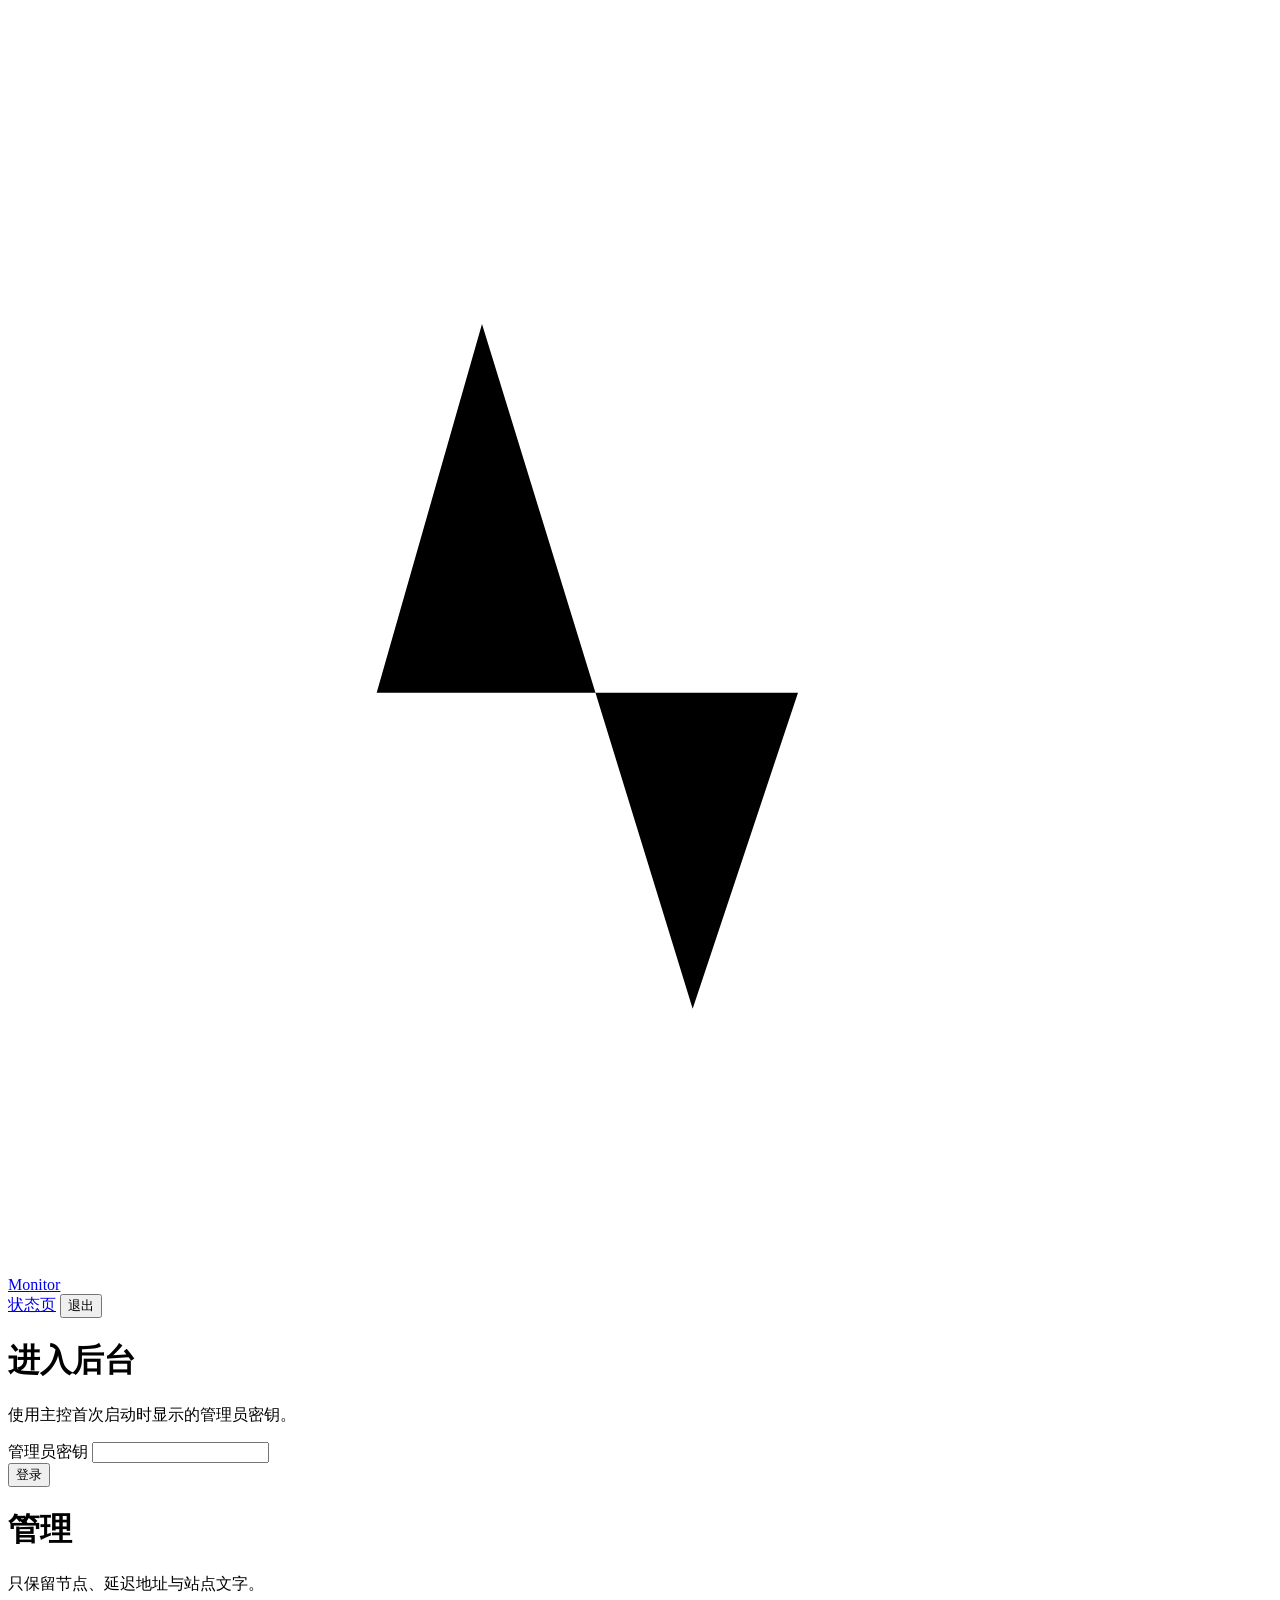
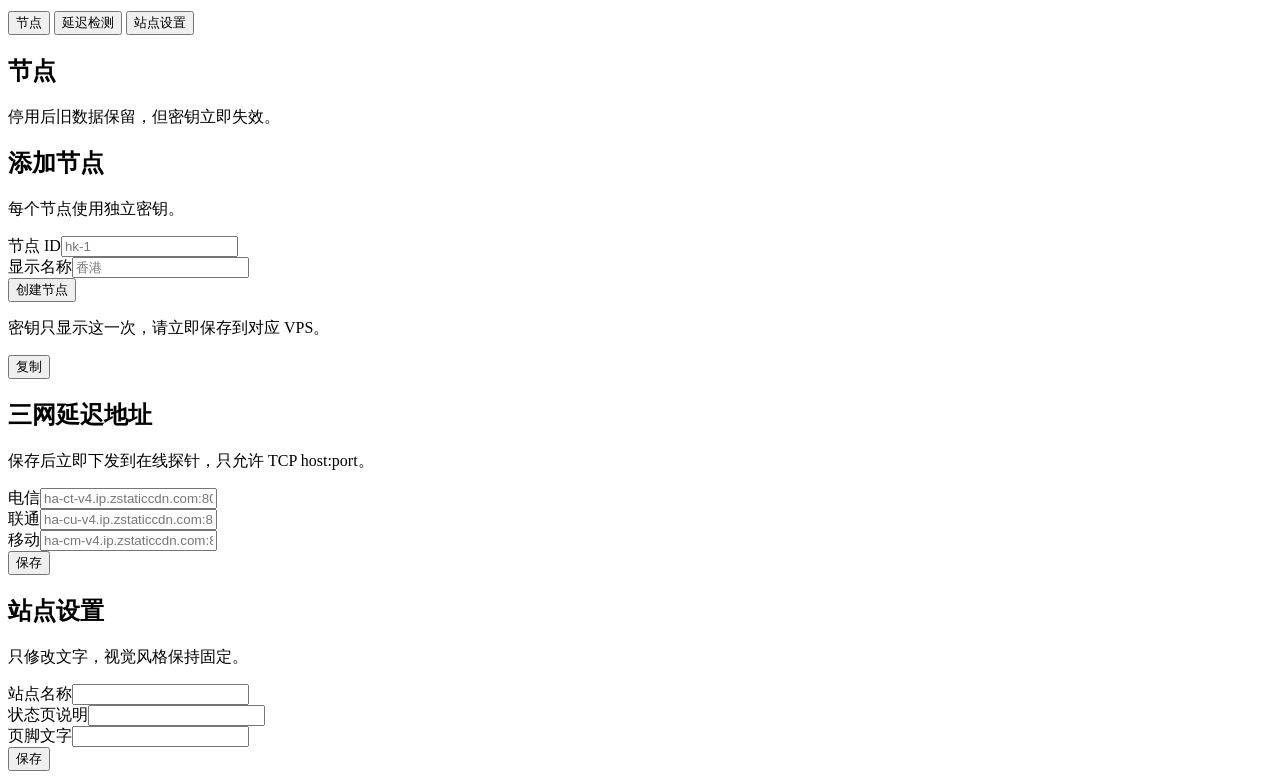
==== src/ui/admin.html @ 8461b338 "Build minimal Rust server monitor" ====
<!doctype html>
<html lang="zh-CN">
  <head>
    <meta charset="utf-8" />
    <meta name="viewport" content="width=device-width, initial-scale=1" />
    <meta name="color-scheme" content="light dark" />
    <meta name="description" content="Monitor 管理" />
    <link rel="icon" href="/favicon.svg" />
    <link rel="stylesheet" href="/assets/app.css" />
    <title>管理 · Monitor</title>
  </head>
  <body>
    <header class="site-header">
      <div class="shell header-inner">
        <a class="brand" href="/">
          <span class="brand-mark" aria-hidden="true"><svg viewBox="0 0 24 24"><path d="M3 13h4l2-7 4 13 2-6h6" /></svg></span>
          <span>Monitor</span>
        </a>
        <div class="header-actions">
          <a class="admin-link" href="/">状态页</a>
          <button class="button secondary small hidden" id="logout" type="button">退出</button>
        </div>
      </div>
    </header>

    <main class="auth-page" id="login-view">
      <form class="auth-card" id="login-form">
        <h1>进入后台</h1>
        <p>使用主控首次启动时显示的管理员密钥。</p>
        <div class="field">
          <label for="password">管理员密钥</label>
          <input class="input" id="password" name="password" type="password" autocomplete="current-password" required />
        </div>
        <button class="button full" type="submit">登录</button>
        <div class="form-error" id="login-error" role="alert"></div>
      </form>
    </main>

    <main class="shell admin-shell hidden" id="admin-view">
      <div class="admin-top">
        <div><h1>管理</h1><p>只保留节点、延迟地址与站点文字。</p></div>
      </div>
      <nav class="tabs" aria-label="后台栏目">
        <button class="tab active" type="button" data-panel="nodes-panel">节点</button>
        <button class="tab" type="button" data-panel="latency-panel">延迟检测</button>
        <button class="tab" type="button" data-panel="site-panel">站点设置</button>
      </nav>

      <section class="panel active" id="nodes-panel">
        <div class="two-column">
          <div class="panel-card">
            <div class="panel-head"><div><h2>节点</h2><p>停用后旧数据保留，但密钥立即失效。</p></div></div>
            <div id="node-list"></div>
          </div>
          <form class="panel-card" id="node-form">
            <div class="panel-head"><div><h2>添加节点</h2><p>每个节点使用独立密钥。</p></div></div>
            <div class="field"><label for="node-id">节点 ID</label><input class="input" id="node-id" placeholder="hk-1" maxlength="64" required /></div>
            <div class="field"><label for="node-name">显示名称</label><input class="input" id="node-name" placeholder="香港" maxlength="80" required /></div>
            <button class="button full" type="submit">创建节点</button>
            <div class="token-box" id="token-box"><p>密钥只显示这一次，请立即保存到对应 VPS。</p><div class="token-line"><code id="node-token"></code><button class="button secondary small" id="copy-token" type="button">复制</button></div></div>
          </form>
        </div>
      </section>

      <section class="panel" id="latency-panel">
        <form class="panel-card settings-form" id="latency-form">
          <div class="panel-head"><div><h2>三网延迟地址</h2><p>保存后立即下发到在线探针，只允许 TCP host:port。</p></div></div>
          <div class="field"><label for="telecom">电信</label><input class="input" id="telecom" placeholder="ha-ct-v4.ip.zstaticcdn.com:80" required /></div>
          <div class="field"><label for="unicom">联通</label><input class="input" id="unicom" placeholder="ha-cu-v4.ip.zstaticcdn.com:80" required /></div>
          <div class="field"><label for="mobile">移动</label><input class="input" id="mobile" placeholder="ha-cm-v4.ip.zstaticcdn.com:80" required /></div>
          <div class="form-actions"><button class="button" type="submit">保存</button><span class="save-status" id="latency-status"></span></div>
        </form>
      </section>

      <section class="panel" id="site-panel">
        <form class="panel-card settings-form" id="site-form">
          <div class="panel-head"><div><h2>站点设置</h2><p>只修改文字，视觉风格保持固定。</p></div></div>
          <div class="field"><label for="site-name">站点名称</label><input class="input" id="site-name" maxlength="40" required /></div>
          <div class="field"><label for="site-description">状态页说明</label><input class="input" id="site-description" maxlength="120" /></div>
          <div class="field"><label for="site-footer">页脚文字</label><input class="input" id="site-footer" maxlength="120" /></div>
          <div class="form-actions"><button class="button" type="submit">保存</button><span class="save-status" id="site-status"></span></div>
        </form>
      </section>
    </main>

    <div class="toast hidden" id="toast" role="status"></div>
    <script src="/assets/admin.js" defer></script>
  </body>
</html>
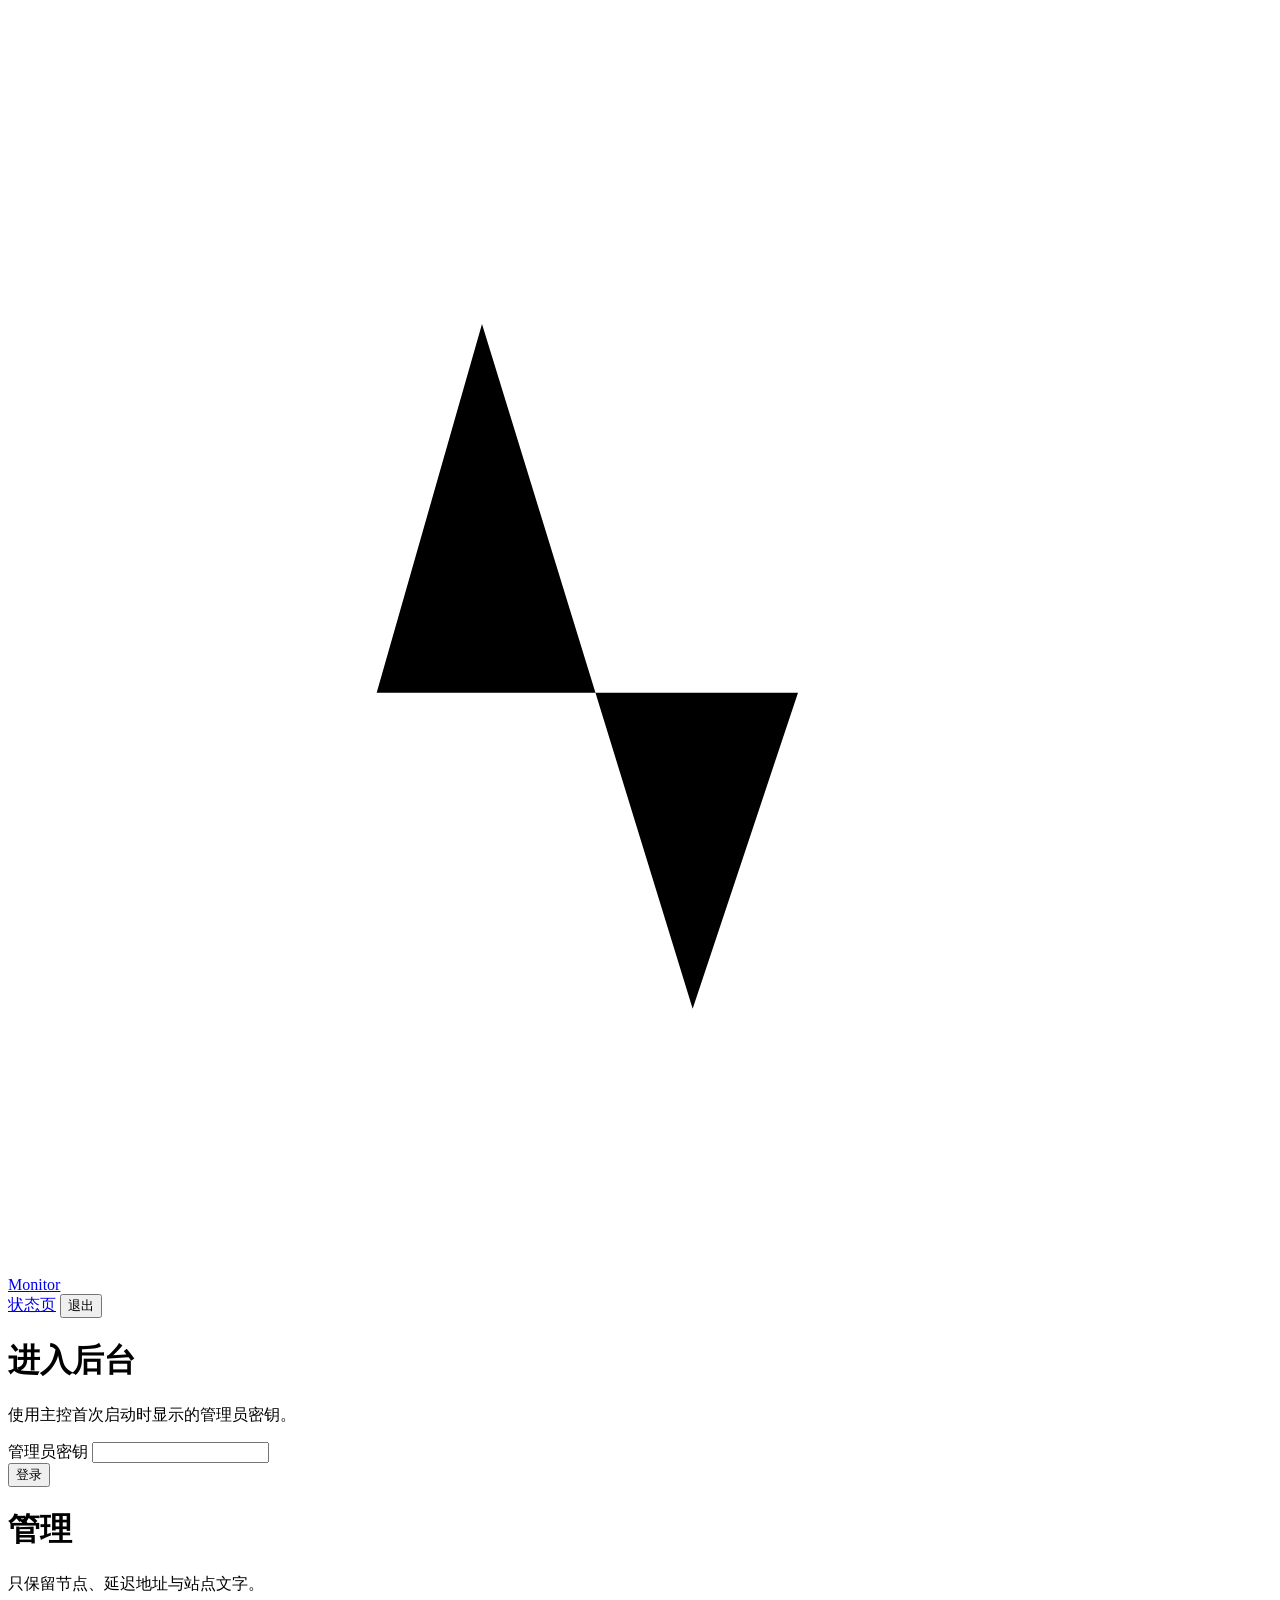
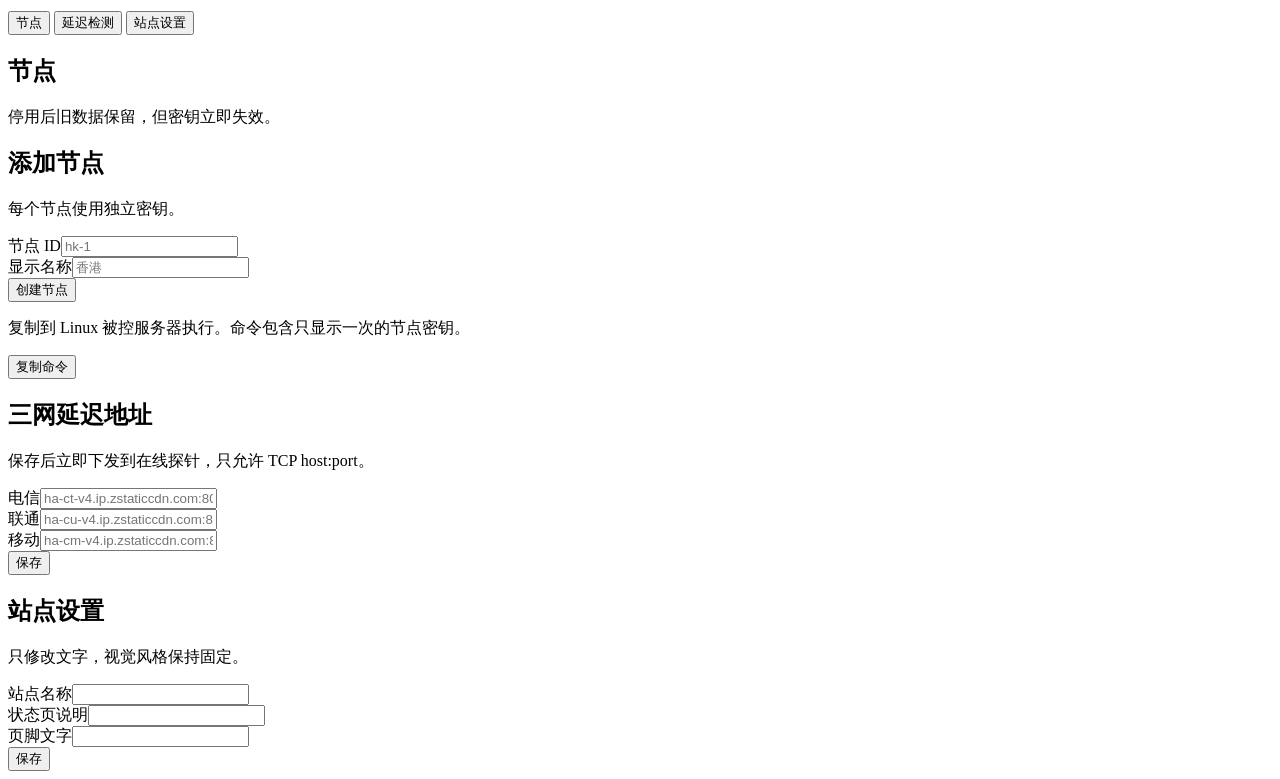
==== commit 17d9218f: "Add one-command server and agent installers" ====
--- a/src/ui/admin.html
+++ b/src/ui/admin.html
@@ -57,7 +57,7 @@
             <div class="field"><label for="node-id">节点 ID</label><input class="input" id="node-id" placeholder="hk-1" maxlength="64" required /></div>
             <div class="field"><label for="node-name">显示名称</label><input class="input" id="node-name" placeholder="香港" maxlength="80" required /></div>
             <button class="button full" type="submit">创建节点</button>
-            <div class="token-box" id="token-box"><p>密钥只显示这一次，请立即保存到对应 VPS。</p><div class="token-line"><code id="node-token"></code><button class="button secondary small" id="copy-token" type="button">复制</button></div></div>
+            <div class="token-box" id="token-box"><p>复制到 Linux 被控服务器执行。命令包含只显示一次的节点密钥。</p><div class="token-line"><code id="node-install-command"></code><button class="button secondary small" id="copy-install-command" type="button">复制命令</button></div></div>
           </form>
         </div>
       </section>
@@ -65,9 +65,9 @@
       <section class="panel" id="latency-panel">
         <form class="panel-card settings-form" id="latency-form">
           <div class="panel-head"><div><h2>三网延迟地址</h2><p>保存后立即下发到在线探针，只允许 TCP host:port。</p></div></div>
-          <div class="field"><label for="telecom">电信</label><input class="input" id="telecom" placeholder="ha-ct-v4.ip.zstaticcdn.com:80" required /></div>
-          <div class="field"><label for="unicom">联通</label><input class="input" id="unicom" placeholder="ha-cu-v4.ip.zstaticcdn.com:80" required /></div>
-          <div class="field"><label for="mobile">移动</label><input class="input" id="mobile" placeholder="ha-cm-v4.ip.zstaticcdn.com:80" required /></div>
+          <div class="field"><label for="latency-telecom">电信</label><input class="input" id="latency-telecom" placeholder="ha-ct-v4.ip.zstaticcdn.com:80" autocomplete="off" required /></div>
+          <div class="field"><label for="latency-unicom">联通</label><input class="input" id="latency-unicom" placeholder="ha-cu-v4.ip.zstaticcdn.com:80" autocomplete="off" required /></div>
+          <div class="field"><label for="latency-mobile">移动</label><input class="input" id="latency-mobile" placeholder="ha-cm-v4.ip.zstaticcdn.com:80" autocomplete="off" required /></div>
           <div class="form-actions"><button class="button" type="submit">保存</button><span class="save-status" id="latency-status"></span></div>
         </form>
       </section>
@@ -87,4 +87,3 @@
     <script src="/assets/admin.js" defer></script>
   </body>
 </html>
-
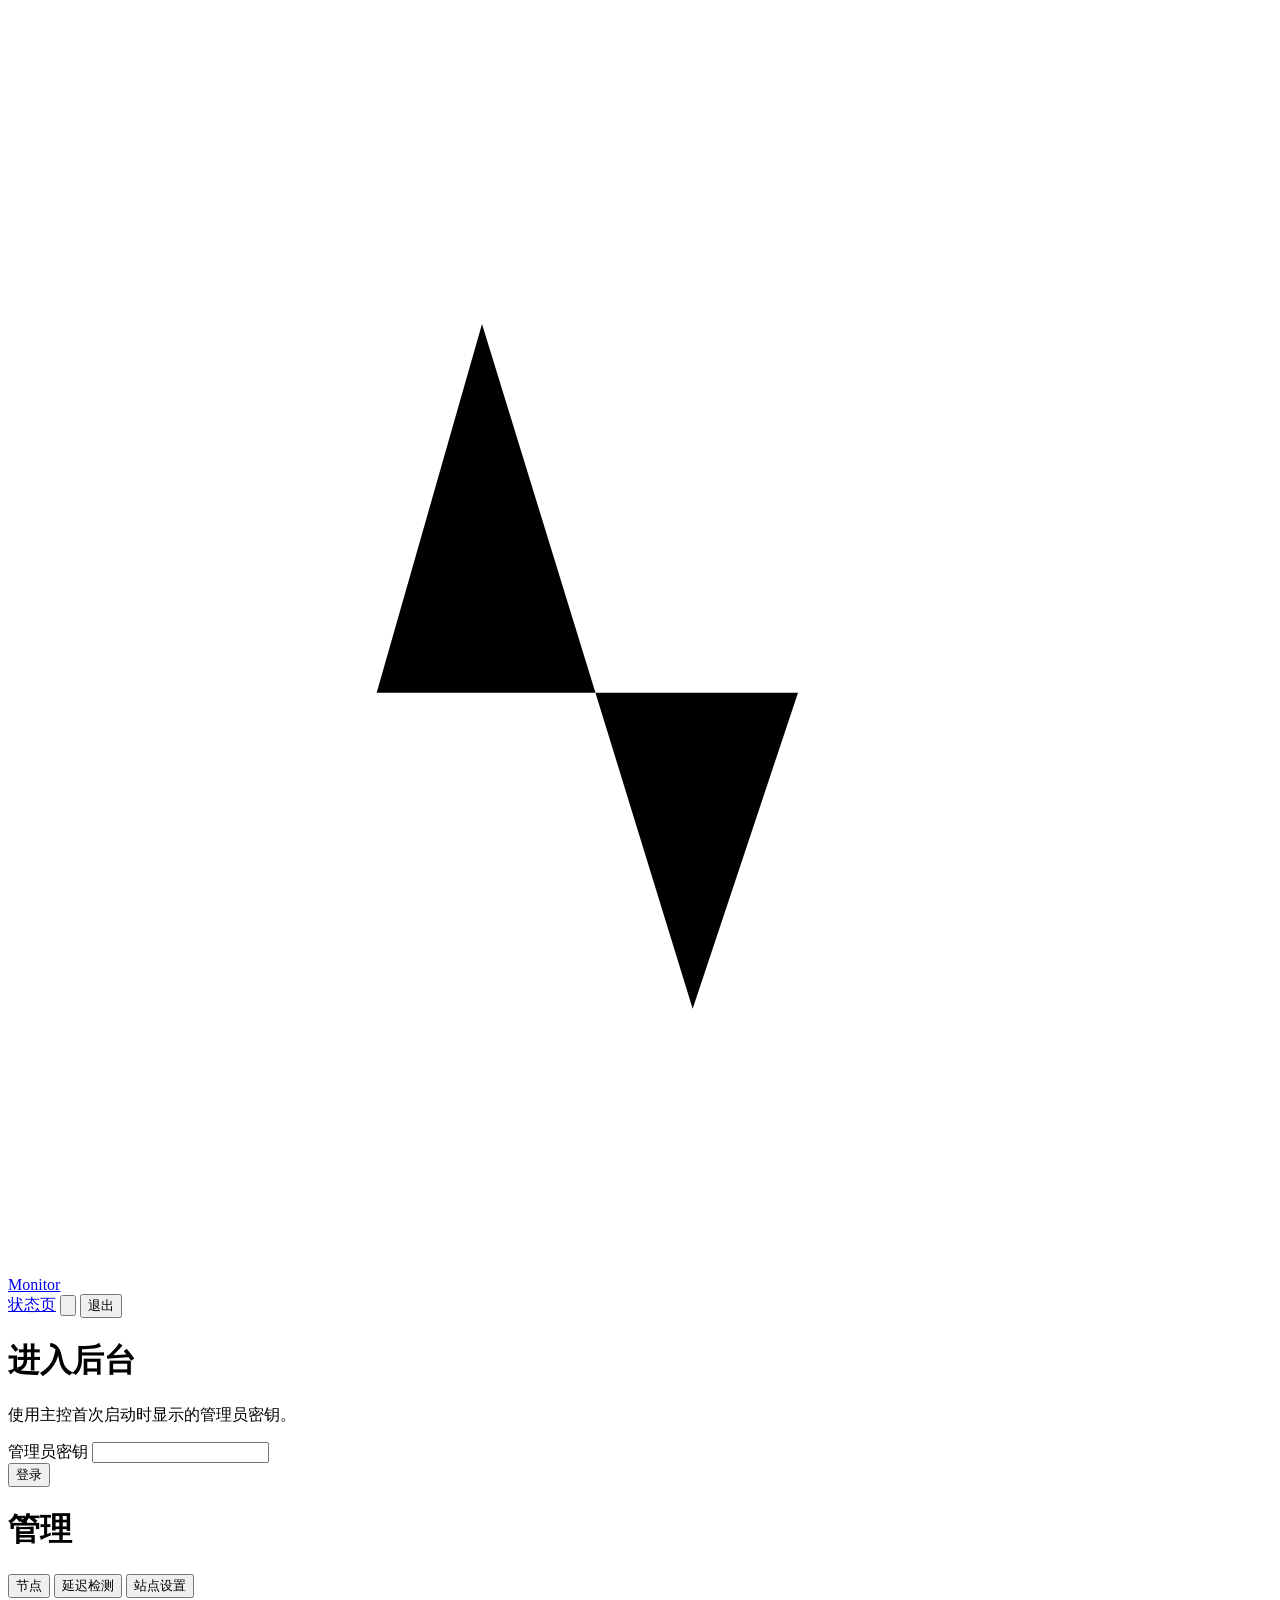
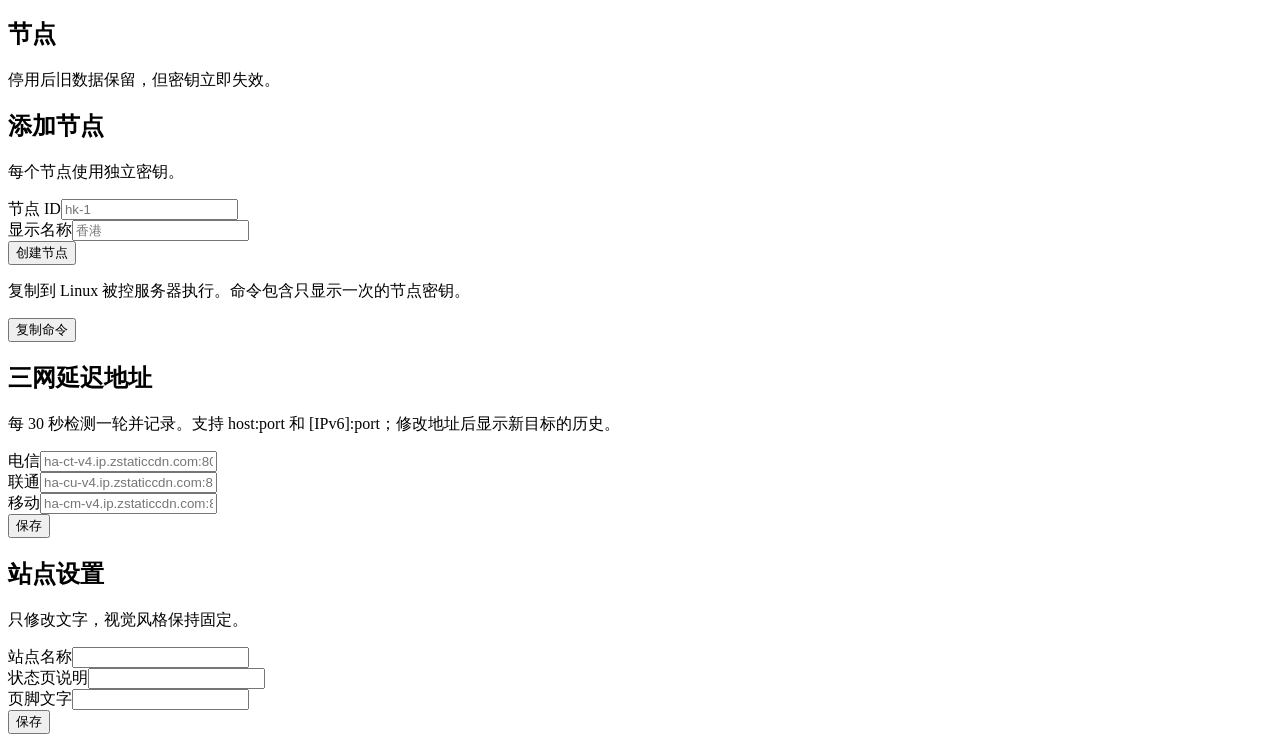
==== commit 1f0f610f: "Refine node views and harden monitoring data flow" ====
--- a/src/ui/admin.html
+++ b/src/ui/admin.html
@@ -6,6 +6,7 @@
     <meta name="color-scheme" content="light dark" />
     <meta name="description" content="Monitor 管理" />
     <link rel="icon" href="/favicon.svg" />
+    <script src="/assets/theme.js"></script>
     <link rel="stylesheet" href="/assets/app.css" />
     <title>管理 · Monitor</title>
   </head>
@@ -18,6 +19,7 @@
         </a>
         <div class="header-actions">
           <a class="admin-link" href="/">状态页</a>
+          <button class="icon-button" id="theme-toggle" type="button" aria-label="切换主题"><svg class="moon" viewBox="0 0 24 24"><path d="M21 12.79A9 9 0 1 1 11.21 3 7 7 0 0 0 21 12.79Z"/></svg><svg class="sun" viewBox="0 0 24 24"><circle cx="12" cy="12" r="4"/><path d="M12 2v2M12 20v2M2 12h2M20 12h2M5 5l1 1M18 18l1 1M5 19l1-1M18 6l1-1"/></svg></button>
           <button class="button secondary small hidden" id="logout" type="button">退出</button>
         </div>
       </div>
@@ -38,7 +40,7 @@
 
     <main class="shell admin-shell hidden" id="admin-view">
       <div class="admin-top">
-        <div><h1>管理</h1><p>只保留节点、延迟地址与站点文字。</p></div>
+        <div><h1>管理</h1></div>
       </div>
       <nav class="tabs" aria-label="后台栏目">
         <button class="tab active" type="button" data-panel="nodes-panel">节点</button>
@@ -64,7 +66,7 @@
 
       <section class="panel" id="latency-panel">
         <form class="panel-card settings-form" id="latency-form">
-          <div class="panel-head"><div><h2>三网延迟地址</h2><p>保存后立即下发到在线探针，只允许 TCP host:port。</p></div></div>
+          <div class="panel-head"><div><h2>三网延迟地址</h2><p>每 30 秒检测一轮并记录。支持 host:port 和 [IPv6]:port；修改地址后显示新目标的历史。</p><p id="agent-upgrade-note" hidden>有节点使用旧版探针，需要手动更新后才会按 30 秒检测并记录。</p></div></div>
           <div class="field"><label for="latency-telecom">电信</label><input class="input" id="latency-telecom" placeholder="ha-ct-v4.ip.zstaticcdn.com:80" autocomplete="off" required /></div>
           <div class="field"><label for="latency-unicom">联通</label><input class="input" id="latency-unicom" placeholder="ha-cu-v4.ip.zstaticcdn.com:80" autocomplete="off" required /></div>
           <div class="field"><label for="latency-mobile">移动</label><input class="input" id="latency-mobile" placeholder="ha-cm-v4.ip.zstaticcdn.com:80" autocomplete="off" required /></div>
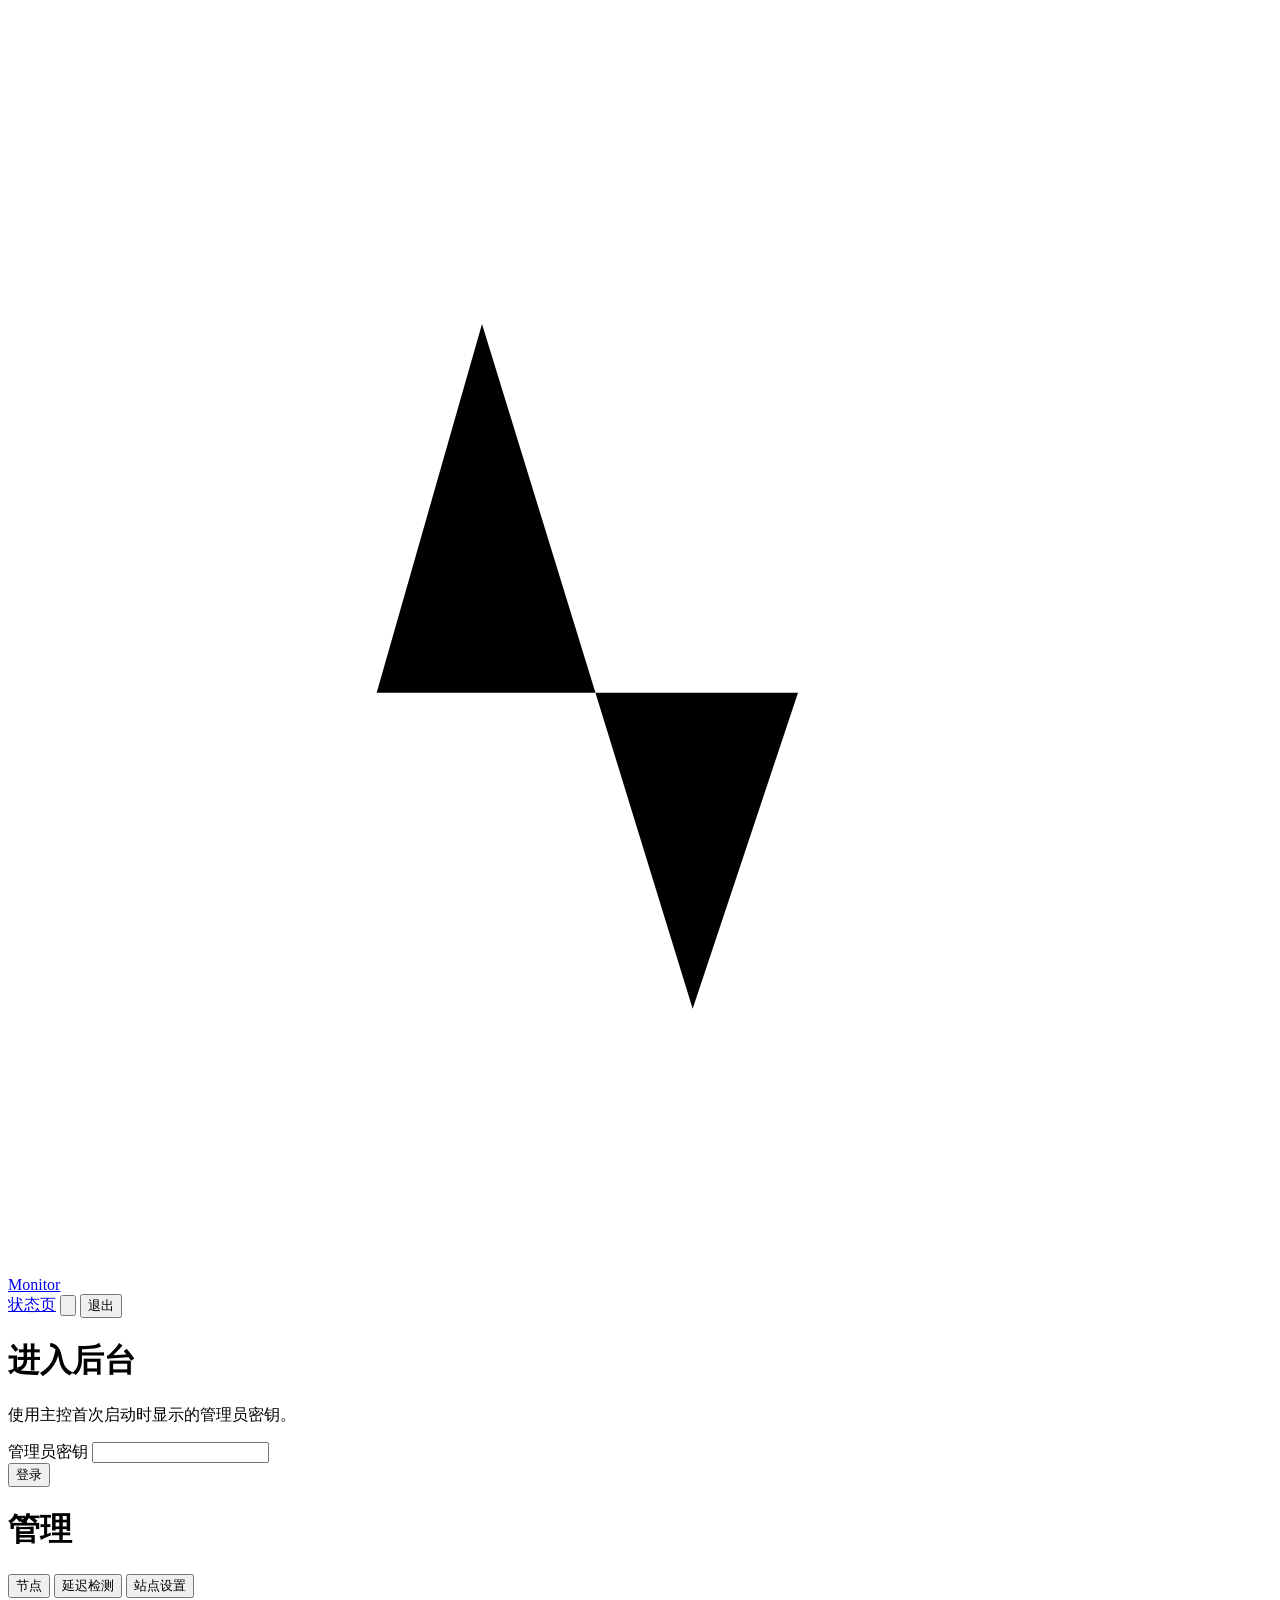
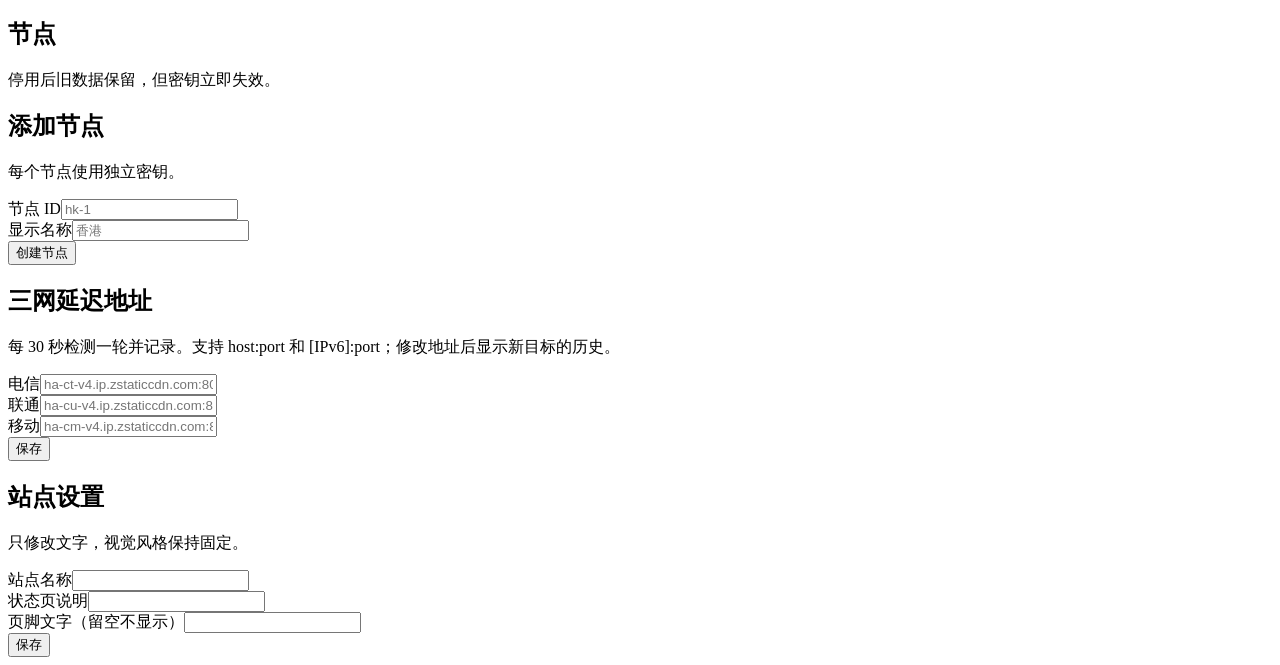
==== commit f0317cc3: "Add credential-independent agent updates and refine dashboard navigation" ====
--- a/src/ui/admin.html
+++ b/src/ui/admin.html
@@ -59,7 +59,6 @@
             <div class="field"><label for="node-id">节点 ID</label><input class="input" id="node-id" placeholder="hk-1" maxlength="64" required /></div>
             <div class="field"><label for="node-name">显示名称</label><input class="input" id="node-name" placeholder="香港" maxlength="80" required /></div>
             <button class="button full" type="submit">创建节点</button>
-            <div class="token-box" id="token-box"><p>复制到 Linux 被控服务器执行。命令包含只显示一次的节点密钥。</p><div class="token-line"><code id="node-install-command"></code><button class="button secondary small" id="copy-install-command" type="button">复制命令</button></div></div>
           </form>
         </div>
       </section>
@@ -79,13 +78,31 @@
           <div class="panel-head"><div><h2>站点设置</h2><p>只修改文字，视觉风格保持固定。</p></div></div>
           <div class="field"><label for="site-name">站点名称</label><input class="input" id="site-name" maxlength="40" required /></div>
           <div class="field"><label for="site-description">状态页说明</label><input class="input" id="site-description" maxlength="120" /></div>
-          <div class="field"><label for="site-footer">页脚文字</label><input class="input" id="site-footer" maxlength="120" /></div>
+          <div class="field"><label for="site-footer">页脚文字（留空不显示）</label><input class="input" id="site-footer" maxlength="120" /></div>
           <div class="form-actions"><button class="button" type="submit">保存</button><span class="save-status" id="site-status"></span></div>
         </form>
       </section>
     </main>
 
+    <dialog class="command-dialog" id="node-dialog" aria-labelledby="command-node-name">
+      <div class="dialog-heading"><h2 id="command-node-name">安装与更新</h2><button class="icon-button" id="close-node-dialog" type="button" aria-label="关闭">×</button></div>
+      <section class="command-section">
+        <h3>更新已安装探针</h3>
+        <p>在这个节点的服务器上执行。只更新程序并重启服务，保留原上报地址、密钥与服务配置，不需要重置密钥。</p>
+        <div class="command-line"><code id="node-update-command"></code><button class="button secondary small" id="copy-update-command" type="button">复制更新命令</button></div>
+      </section>
+      <section class="command-section">
+        <h3>节点密钥与首次安装</h3>
+        <p id="node-token-note">正在读取密钥状态…</p>
+        <div id="credential-controls" hidden>
+          <div class="credential-row"><input class="input" id="node-token" type="password" readonly autocomplete="off" aria-label="节点通信密钥"><button class="button secondary small" id="toggle-node-token" type="button" aria-pressed="false">查看密钥</button><button class="button secondary small" id="copy-node-token" type="button">复制密钥</button></div>
+          <div class="command-line"><code id="node-install-command"></code><button class="button secondary small" id="copy-install-command" type="button">复制安装命令</button></div>
+        </div>
+        <p class="dialog-error" id="node-command-error" role="alert"></p>
+        <button class="button danger small" id="reset-node-token" type="button">重置密钥</button>
+      </section>
+    </dialog>
     <div class="toast hidden" id="toast" role="status"></div>
-    <script src="/assets/admin.js" defer></script>
+    <script src="/assets/navigation.js" type="module"></script>
   </body>
 </html>
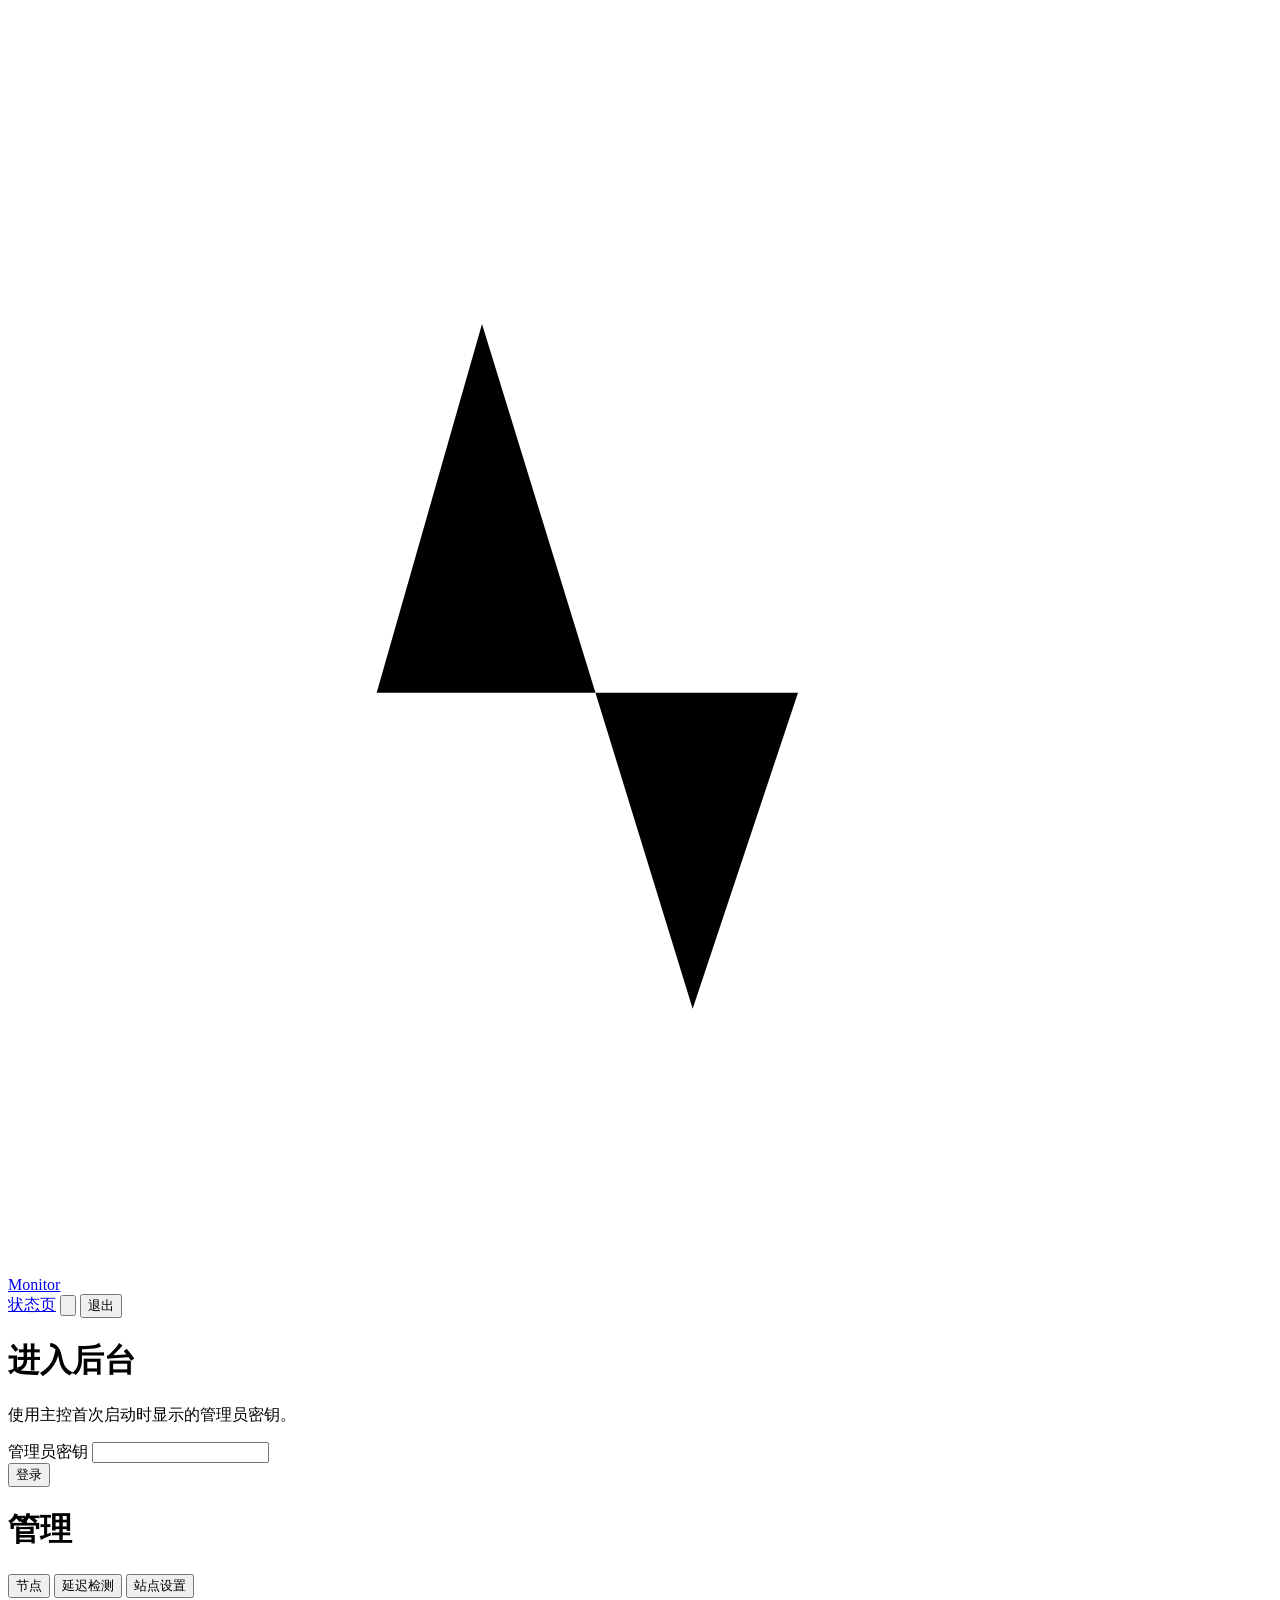
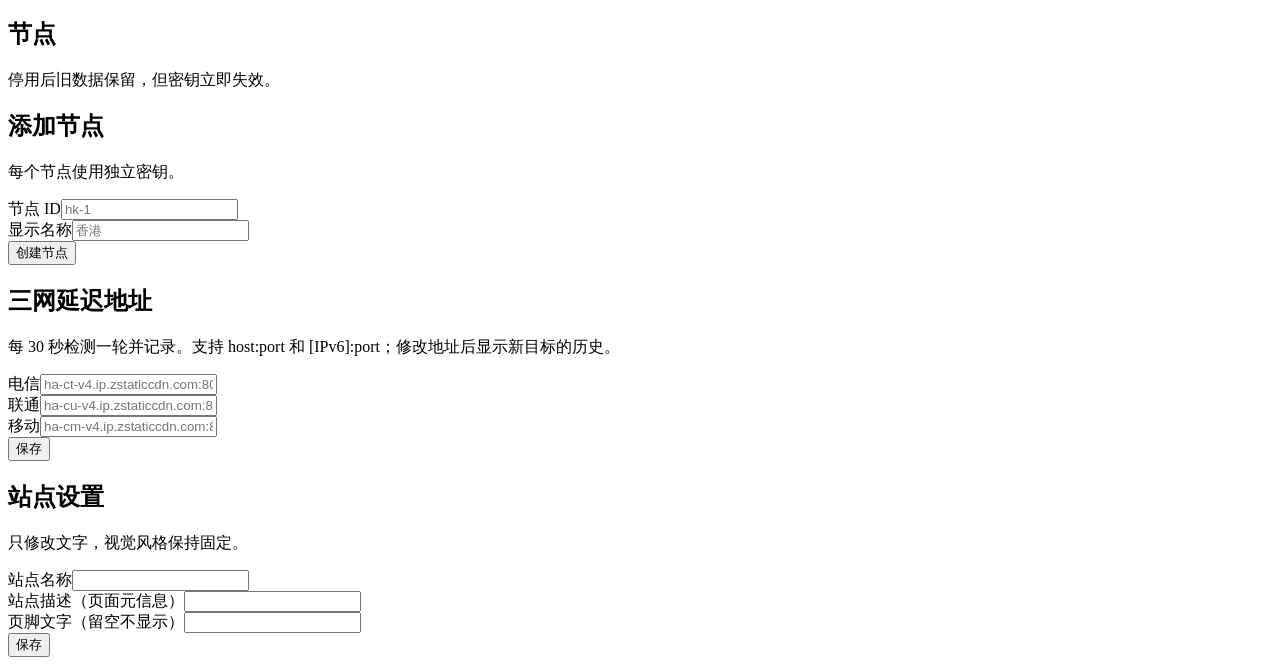
==== commit 0c773eb7: "Release v0.3.1: simplify public dashboard copy" ====
--- a/src/ui/admin.html
+++ b/src/ui/admin.html
@@ -77,7 +77,7 @@
         <form class="panel-card settings-form" id="site-form">
           <div class="panel-head"><div><h2>站点设置</h2><p>只修改文字，视觉风格保持固定。</p></div></div>
           <div class="field"><label for="site-name">站点名称</label><input class="input" id="site-name" maxlength="40" required /></div>
-          <div class="field"><label for="site-description">状态页说明</label><input class="input" id="site-description" maxlength="120" /></div>
+          <div class="field"><label for="site-description">站点描述（页面元信息）</label><input class="input" id="site-description" maxlength="120" /></div>
           <div class="field"><label for="site-footer">页脚文字（留空不显示）</label><input class="input" id="site-footer" maxlength="120" /></div>
           <div class="form-actions"><button class="button" type="submit">保存</button><span class="save-status" id="site-status"></span></div>
         </form>
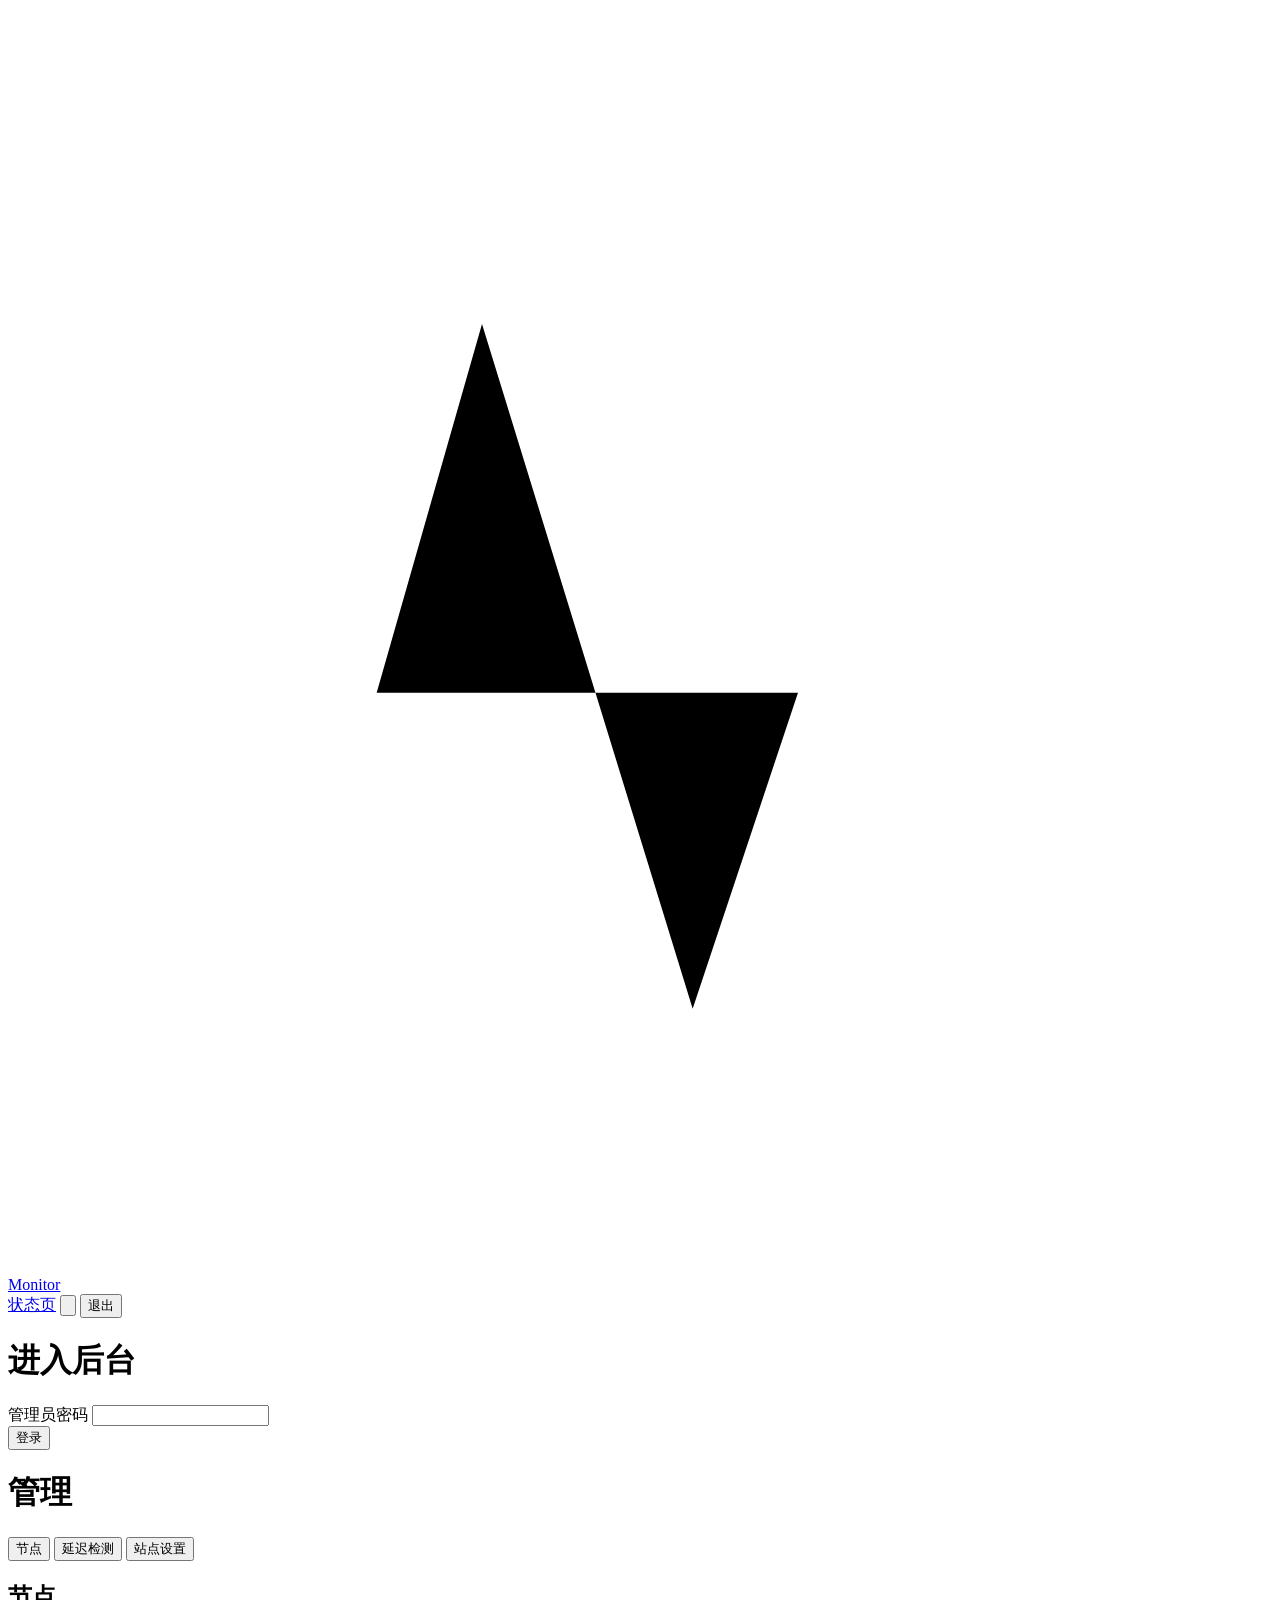
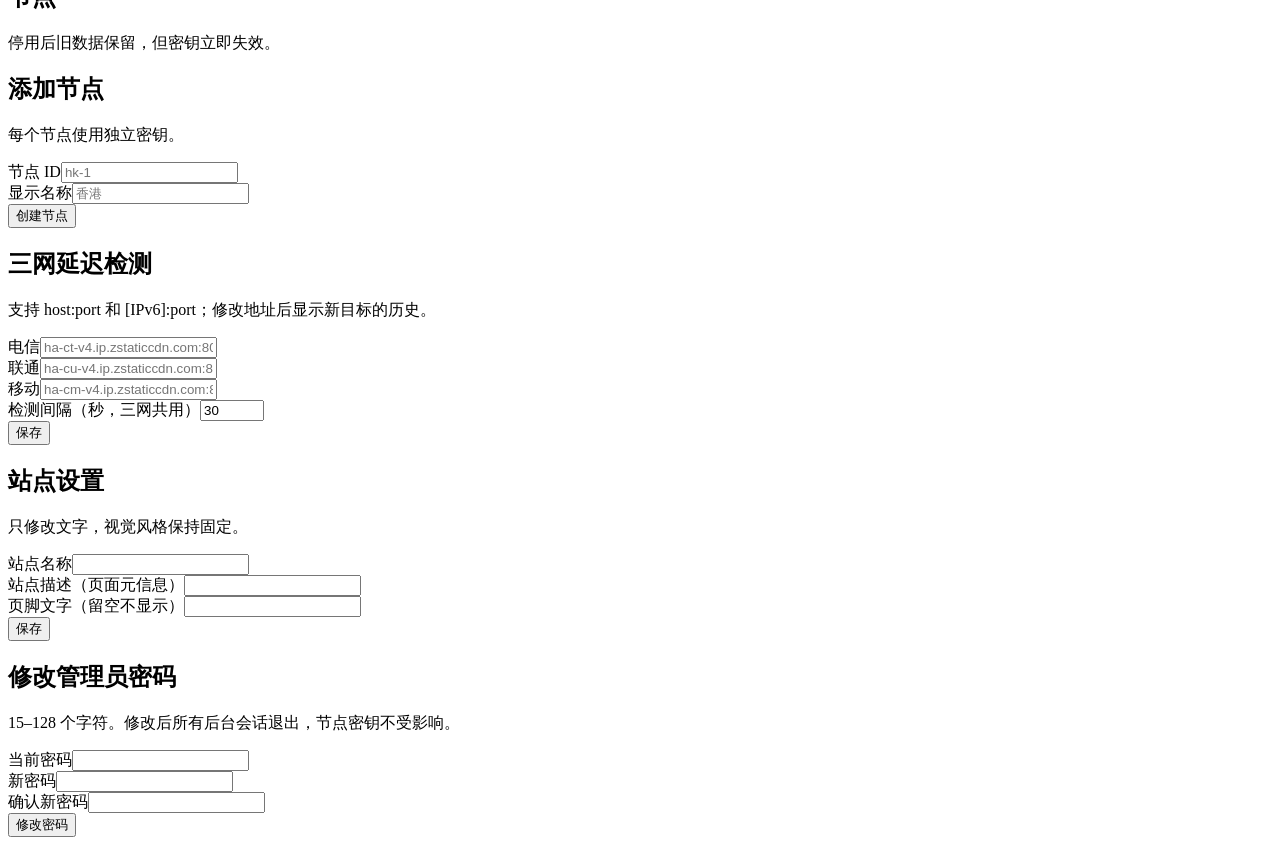
==== commit 26763031: "Prepare v0.4.0: harden administrator credentials and refine latency monitoring" ====
--- a/src/ui/admin.html
+++ b/src/ui/admin.html
@@ -28,10 +28,9 @@
     <main class="auth-page" id="login-view">
       <form class="auth-card" id="login-form">
         <h1>进入后台</h1>
-        <p>使用主控首次启动时显示的管理员密钥。</p>
         <div class="field">
-          <label for="password">管理员密钥</label>
-          <input class="input" id="password" name="password" type="password" autocomplete="current-password" required />
+          <label for="password">管理员密码</label>
+          <input class="input" id="password" name="password" type="password" autocomplete="current-password" maxlength="512" required />
         </div>
         <button class="button full" type="submit">登录</button>
         <div class="form-error" id="login-error" role="alert"></div>
@@ -65,10 +64,11 @@
 
       <section class="panel" id="latency-panel">
         <form class="panel-card settings-form" id="latency-form">
-          <div class="panel-head"><div><h2>三网延迟地址</h2><p>每 30 秒检测一轮并记录。支持 host:port 和 [IPv6]:port；修改地址后显示新目标的历史。</p><p id="agent-upgrade-note" hidden>有节点使用旧版探针，需要手动更新后才会按 30 秒检测并记录。</p></div></div>
+          <div class="panel-head"><div><h2>三网延迟检测</h2><p>支持 host:port 和 [IPv6]:port；修改地址后显示新目标的历史。</p><p id="agent-upgrade-note" hidden>部分节点尚未上报自定义间隔支持；旧版探针需手动更新。</p></div></div>
           <div class="field"><label for="latency-telecom">电信</label><input class="input" id="latency-telecom" placeholder="ha-ct-v4.ip.zstaticcdn.com:80" autocomplete="off" required /></div>
           <div class="field"><label for="latency-unicom">联通</label><input class="input" id="latency-unicom" placeholder="ha-cu-v4.ip.zstaticcdn.com:80" autocomplete="off" required /></div>
           <div class="field"><label for="latency-mobile">移动</label><input class="input" id="latency-mobile" placeholder="ha-cm-v4.ip.zstaticcdn.com:80" autocomplete="off" required /></div>
+          <div class="field"><label for="latency-interval">检测间隔（秒，三网共用）</label><input class="input" id="latency-interval" type="number" min="10" max="3600" step="1" value="30" required /></div>
           <div class="form-actions"><button class="button" type="submit">保存</button><span class="save-status" id="latency-status"></span></div>
         </form>
       </section>
@@ -80,6 +80,13 @@
           <div class="field"><label for="site-description">站点描述（页面元信息）</label><input class="input" id="site-description" maxlength="120" /></div>
           <div class="field"><label for="site-footer">页脚文字（留空不显示）</label><input class="input" id="site-footer" maxlength="120" /></div>
           <div class="form-actions"><button class="button" type="submit">保存</button><span class="save-status" id="site-status"></span></div>
+        </form>
+        <form class="panel-card settings-form" id="password-form">
+          <div class="panel-head"><div><h2>修改管理员密码</h2><p>15–128 个字符。修改后所有后台会话退出，节点密钥不受影响。</p></div></div>
+          <div class="field"><label for="current-password">当前密码</label><input class="input" id="current-password" type="password" autocomplete="current-password" maxlength="512" required /></div>
+          <div class="field"><label for="new-password">新密码</label><input class="input" id="new-password" type="password" autocomplete="new-password" maxlength="512" required /></div>
+          <div class="field"><label for="confirm-password">确认新密码</label><input class="input" id="confirm-password" type="password" autocomplete="new-password" maxlength="512" required /></div>
+          <div class="form-actions"><button class="button" type="submit">修改密码</button><span class="save-status" id="password-status" role="status"></span></div>
         </form>
       </section>
     </main>
